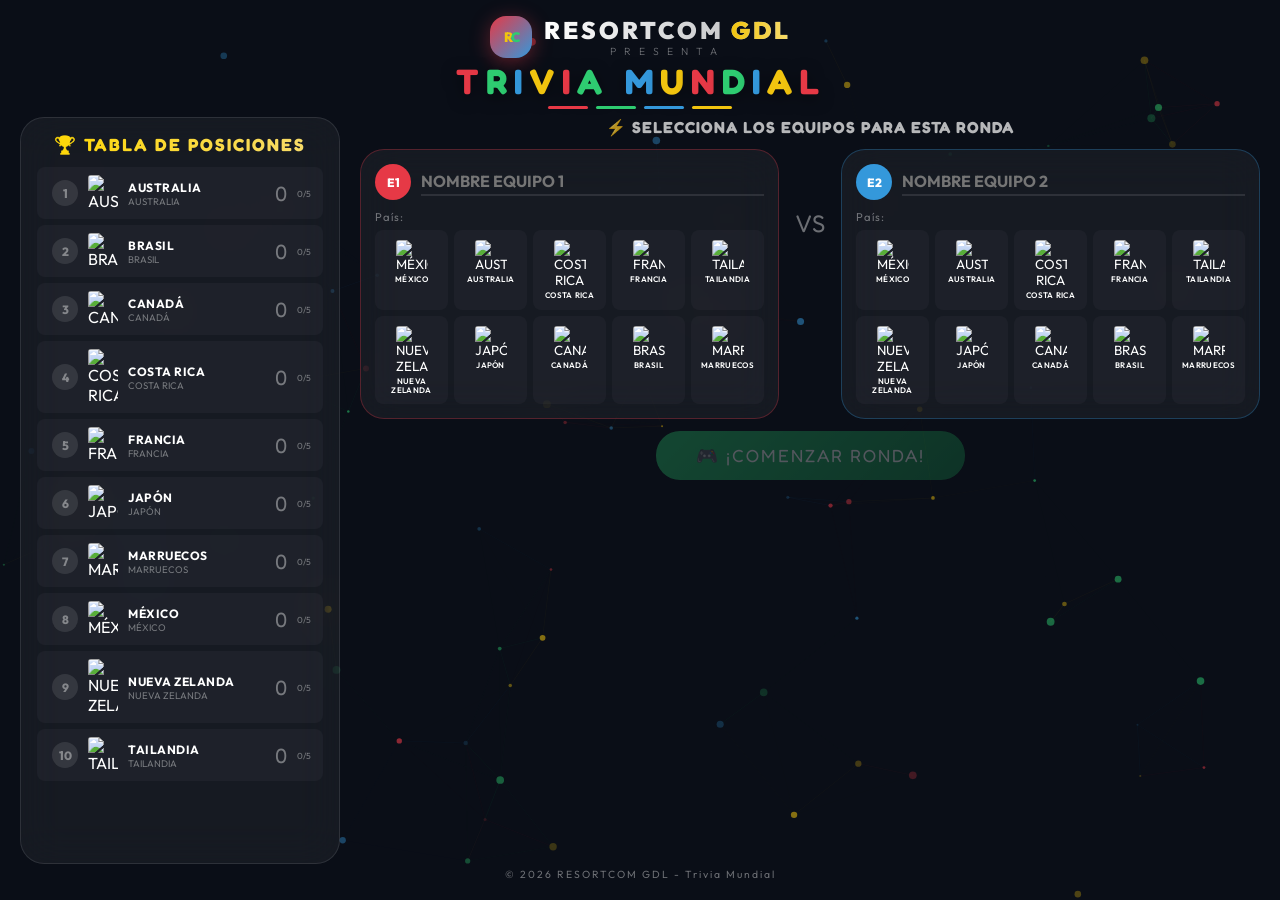
==== index.html @ 58754222 "Jeopardy v6: multi-screen with all 8 fixes - Firebase RTDB sync" ====
<!DOCTYPE html>
<html lang="es">

<head>
    <meta charset="UTF-8">
    <meta name="viewport" content="width=device-width, initial-scale=1.0">
    <title>RESORTCOM GDL - Trivia Mundial</title>
    <meta name="description"
        content="Trivia Mundial interactiva de RESORTCOM GDL - Concurso de conocimientos por países">
    <link rel="preconnect" href="https://fonts.googleapis.com">
    <link rel="preconnect" href="https://fonts.gstatic.com" crossorigin>
    <link
        href="https://fonts.googleapis.com/css2?family=Outfit:wght@300;400;500;600;700;800;900&family=Fredoka+One&display=swap"
        rel="stylesheet">
    <link rel="stylesheet" href="styles.css">
</head>

<body>
    <!-- PARTICLES BACKGROUND -->
    <canvas id="particlesCanvas"></canvas>

    <!-- ============ PANTALLA 1: SETUP - PODIUM + SELECCIÓN ============ -->
    <div id="setupScreen" class="screen active">
        <!-- Mini header -->
        <header class="main-header">
            <div class="logo-container">
                <div class="logo-icon">
                    <span class="logo-r">R</span><span class="logo-c">C</span>
                </div>
                <div class="logo-text">
                    <h1 class="brand-name">RESORTCOM <span class="brand-highlight">GDL</span></h1>
                    <p class="brand-tagline">PRESENTA</p>
                </div>
            </div>
            <div class="trivia-title-container">
                <h2 class="trivia-title">
                    <span class="title-word title-red">T</span><span class="title-word title-green">R</span><span
                        class="title-word title-blue">I</span><span class="title-word title-yellow">V</span><span
                        class="title-word title-red">I</span><span class="title-word title-green">A</span>
                    <span class="title-space"></span>
                    <span class="title-word title-blue">M</span><span class="title-word title-yellow">U</span><span
                        class="title-word title-red">N</span><span class="title-word title-green">D</span><span
                        class="title-word title-blue">I</span><span class="title-word title-yellow">A</span><span
                        class="title-word title-red">L</span>
                </h2>
                <div class="title-decoration">
                    <span class="deco-line red"></span>
                    <span class="deco-line green"></span>
                    <span class="deco-line blue"></span>
                    <span class="deco-line yellow"></span>
                </div>
            </div>
        </header>

        <!-- LAYOUT: Podium left + Selection right -->
        <div class="setup-layout">
            <!-- PODIUM / LEADERBOARD -->
            <div class="podium-panel">
                <h3 class="podium-title">🏆 TABLA DE POSICIONES</h3>
                <div class="podium-list" id="podiumList">
                    <!-- Se llena con JS - todas las 10 selecciones -->
                </div>
            </div>

            <!-- SELECTION PANEL -->
            <div class="selection-panel">
                <h3 class="selection-title">⚡ SELECCIONA LOS EQUIPOS PARA ESTA RONDA</h3>

                <div class="matchup-setup">
                    <!-- EQUIPO 1 -->
                    <div class="team-selector team1-selector">
                        <div class="team-selector-header">
                            <div class="ts-avatar ts-avatar-1">E1</div>
                            <input type="text" id="team1Name" class="ts-name-input" value="" maxlength="20"
                                placeholder="Nombre equipo 1">
                        </div>
                        <p class="ts-label">País:</p>
                        <div class="ts-countries" id="team1Countries"></div>
                    </div>

                    <div class="matchup-vs">VS</div>

                    <!-- EQUIPO 2 -->
                    <div class="team-selector team2-selector">
                        <div class="team-selector-header">
                            <div class="ts-avatar ts-avatar-2">E2</div>
                            <input type="text" id="team2Name" class="ts-name-input" value="" maxlength="20"
                                placeholder="Nombre equipo 2">
                        </div>
                        <p class="ts-label">País:</p>
                        <div class="ts-countries" id="team2Countries"></div>
                    </div>
                </div>

                <button class="start-btn" id="startGameBtn" disabled>🎮 ¡COMENZAR RONDA!</button>
            </div>
        </div>

        <footer class="main-footer">
            <p class="footer-text">© 2026 RESORTCOM GDL - Trivia Mundial</p>
        </footer>
    </div>

    <!-- ============ PANTALLA 2: BUZZER ============ -->
    <div id="gameScreen" class="screen">
        <div class="game-header">
            <div class="logo-mini">
                <div class="logo-icon-sm"><span class="logo-r">R</span><span class="logo-c">C</span></div>
                <span class="logo-mini-text">TRIVIA MUNDIAL</span>
            </div>
        </div>

        <!-- SCOREBOARD -->
        <div class="game-scoreboard">
            <div class="game-score-card team1-gsc" id="gameTeam1Card">
                <img src="" alt="" class="game-flag" id="gameFlag1">
                <div class="game-team-info">
                    <span class="game-team-name" id="gameTeamName1">EQUIPO 1</span>
                    <span class="game-country-name" id="gameCountryName1">MÉXICO</span>
                </div>
                <div class="game-score" id="gameScore1">0</div>
                <div class="game-questions-left" id="questionsLeft1">10 preguntas</div>
            </div>
            <div class="game-vs-box"><span class="game-vs">VS</span></div>
            <div class="game-score-card team2-gsc" id="gameTeam2Card">
                <img src="" alt="" class="game-flag" id="gameFlag2">
                <div class="game-team-info">
                    <span class="game-team-name" id="gameTeamName2">EQUIPO 2</span>
                    <span class="game-country-name" id="gameCountryName2">JAPÓN</span>
                </div>
                <div class="game-score" id="gameScore2">0</div>
                <div class="game-questions-left" id="questionsLeft2">10 preguntas</div>
            </div>
        </div>

        <!-- BUZZER -->
        <div class="buzzer-area">
            <h2 class="buzzer-title">¿QUIÉN PRESIONÓ EL BOTÓN PRIMERO?</h2>
            <p class="buzzer-hint">Haz clic en el equipo que llegó primero al botón</p>
            <div class="buzzer-buttons">
                <button class="buzzer-btn buzzer-team1" id="buzzerTeam1">
                    <img src="" alt="" class="buzzer-flag" id="buzzerFlag1">
                    <span class="buzzer-name" id="buzzerName1">EQUIPO 1</span>
                    <span class="buzzer-country" id="buzzerCountry1">MÉXICO</span>
                    <div class="buzzer-pulse"></div>
                </button>
                <div class="buzzer-lightning">⚡</div>
                <button class="buzzer-btn buzzer-team2" id="buzzerTeam2">
                    <img src="" alt="" class="buzzer-flag" id="buzzerFlag2">
                    <span class="buzzer-name" id="buzzerName2">EQUIPO 2</span>
                    <span class="buzzer-country" id="buzzerCountry2">JAPÓN</span>
                    <div class="buzzer-pulse"></div>
                </button>
            </div>
        </div>
    </div>

    <!-- ============ PANTALLA 3: PREGUNTA ============ -->
    <div id="questionScreen" class="screen">
        <div class="question-container">
            <div class="question-header">
                <div class="question-country-info">
                    <img src="" alt="" class="q-flag-img" id="qFlagImg">
                    <span class="q-country" id="qCountry">MÉXICO</span>
                </div>
                <div class="question-player-info" id="questionPlayerInfo">
                    <span class="q-player-label">RESPONDE:</span>
                    <span class="q-player-name" id="qPlayerName">EQUIPO 1</span>
                </div>
                <div class="question-number" id="qNumber">Pregunta 1/10</div>
            </div>
            <div class="question-timer-bar">
                <div class="timer-fill" id="timerFill"></div>
            </div>
            <div class="question-body">
                <h3 class="question-text" id="questionText">¿Pregunta aquí?</h3>
            </div>
            <div class="options-grid" id="optionsGrid">
                <button class="option-btn" id="option0">
                    <span class="option-letter">A</span>
                    <span class="option-text">Opción A</span>
                </button>
                <button class="option-btn" id="option1">
                    <span class="option-letter">B</span>
                    <span class="option-text">Opción B</span>
                </button>
                <button class="option-btn" id="option2">
                    <span class="option-letter">C</span>
                    <span class="option-text">Opción C</span>
                </button>
                <button class="option-btn" id="option3">
                    <span class="option-letter">D</span>
                    <span class="option-text">Opción D</span>
                </button>
            </div>
            <div class="question-actions" id="questionActions" style="display:none;">
                <button class="action-btn next-btn" id="backToSetupBtn">🔄 SIGUIENTE ENFRENTAMIENTO</button>
            </div>
        </div>
    </div>

    <!-- ============ PANTALLA 4: RESULTADO FINAL ============ -->
    <div id="resultScreen" class="screen">
        <div class="result-container">
            <div class="confetti-container" id="confettiContainer"></div>
            <h2 class="result-title" id="resultTitle">🏆 ¡RESULTADOS FINALES! 🏆</h2>
            <div class="final-podium" id="finalPodium">
                <!-- Se llena con JS -->
            </div>
            <div class="result-actions">
                <button class="action-btn restart-btn" id="restartBtn">🔄 REINICIAR TORNEO</button>
            </div>
        </div>
    </div>

    <script src="questions.js"></script>
    <script src="app.js"></script>
</body>

</html>
---- styles.css ----
/* ===== CSS CUSTOM PROPERTIES ===== */
:root {
    --red: #E63946;
    --red-dark: #B71C2C;
    --red-light: #FF6B6B;
    --green: #2ECC71;
    --green-dark: #1B8A4A;
    --green-light: #55E89D;
    --blue: #3498DB;
    --blue-dark: #1A6DAD;
    --blue-light: #5DADE2;
    --yellow: #F1C40F;
    --yellow-dark: #C29D0B;
    --yellow-light: #F7DC6F;
    --gold: #FFD700;
    --silver: #C0C0C0;
    --bronze: #CD7F32;

    --bg-primary: #0A0E17;
    --bg-secondary: #111827;
    --bg-card: rgba(17, 24, 39, 0.85);
    --bg-glass: rgba(255, 255, 255, 0.05);
    --border-glass: rgba(255, 255, 255, 0.1);

    --text-primary: #FFFFFF;
    --text-secondary: rgba(255, 255, 255, 0.7);
    --text-muted: rgba(255, 255, 255, 0.4);

    --radius-sm: 8px;
    --radius-md: 16px;
    --radius-lg: 24px;
    --radius-xl: 32px;
    --transition-fast: 0.2s cubic-bezier(0.4, 0, 0.2, 1);
    --transition-smooth: 0.4s cubic-bezier(0.4, 0, 0.2, 1);
    --transition-bounce: 0.5s cubic-bezier(0.34, 1.56, 0.64, 1);
}

*,
*::before,
*::after {
    margin: 0;
    padding: 0;
    box-sizing: border-box;
}

html {
    font-size: 16px;
}

body {
    font-family: 'Outfit', sans-serif;
    background: var(--bg-primary);
    color: var(--text-primary);
    min-height: 100vh;
    overflow: hidden;
    position: relative;
}

#particlesCanvas {
    position: fixed;
    top: 0;
    left: 0;
    width: 100%;
    height: 100%;
    z-index: 0;
    pointer-events: none;
}

/* ===== SCREENS ===== */
.screen {
    position: fixed;
    top: 0;
    left: 0;
    width: 100%;
    height: 100%;
    display: none;
    flex-direction: column;
    align-items: center;
    z-index: 1;
    overflow-y: auto;
    padding: 15px 20px;
}

.screen.active {
    display: flex;
    animation: screenIn 0.5s ease-out;
}

@keyframes screenIn {
    from {
        opacity: 0;
        transform: scale(0.95);
    }

    to {
        opacity: 1;
        transform: scale(1);
    }
}

/* ===== HEADER ===== */
.main-header {
    text-align: center;
    flex-shrink: 0;
    margin-bottom: 8px;
}

.logo-container {
    display: flex;
    align-items: center;
    justify-content: center;
    gap: 12px;
    margin-bottom: 2px;
}

.logo-icon {
    width: 42px;
    height: 42px;
    background: linear-gradient(135deg, var(--red), var(--blue));
    border-radius: var(--radius-md);
    display: flex;
    align-items: center;
    justify-content: center;
    font-size: 0.85rem;
    font-weight: 900;
    letter-spacing: -2px;
    box-shadow: 0 4px 20px rgba(230, 57, 70, 0.4);
    animation: logoPulse 3s ease-in-out infinite;
}

.logo-r {
    color: var(--yellow);
}

.logo-c {
    color: var(--green);
}

@keyframes logoPulse {

    0%,
    100% {
        box-shadow: 0 4px 20px rgba(230, 57, 70, 0.4);
    }

    33% {
        box-shadow: 0 4px 20px rgba(46, 204, 113, 0.4);
    }

    66% {
        box-shadow: 0 4px 20px rgba(52, 152, 219, 0.4);
    }
}

.brand-name {
    font-size: 1.5rem;
    font-weight: 900;
    letter-spacing: 3px;
    background: linear-gradient(90deg, var(--text-primary), var(--text-secondary));
    -webkit-background-clip: text;
    -webkit-text-fill-color: transparent;
    background-clip: text;
}

.brand-highlight {
    background: linear-gradient(90deg, var(--yellow), var(--yellow-light));
    -webkit-background-clip: text;
    -webkit-text-fill-color: transparent;
    background-clip: text;
}

.brand-tagline {
    font-size: 0.65rem;
    letter-spacing: 8px;
    color: var(--text-muted);
    font-weight: 300;
}

.trivia-title {
    font-family: 'Fredoka One', cursive;
    font-size: 2.2rem;
    letter-spacing: 5px;
    display: flex;
    justify-content: center;
    gap: 2px;
    flex-wrap: wrap;
}

.title-space {
    width: 14px;
}

.title-word {
    display: inline-block;
    animation: titleBounce 2s ease-in-out infinite;
    text-shadow: 0 4px 15px rgba(0, 0, 0, 0.5);
}

.title-red {
    color: var(--red);
    animation-delay: 0s;
}

.title-green {
    color: var(--green);
    animation-delay: 0.1s;
}

.title-blue {
    color: var(--blue);
    animation-delay: 0.2s;
}

.title-yellow {
    color: var(--yellow);
    animation-delay: 0.3s;
}

@keyframes titleBounce {

    0%,
    100% {
        transform: translateY(0);
    }

    50% {
        transform: translateY(-4px);
    }
}

.title-decoration {
    display: flex;
    justify-content: center;
    gap: 8px;
    margin-top: 4px;
}

.deco-line {
    width: 40px;
    height: 3px;
    border-radius: 4px;
    animation: decoGlow 2s ease-in-out infinite alternate;
}

.deco-line.red {
    background: var(--red);
}

.deco-line.green {
    background: var(--green);
    animation-delay: 0.3s;
}

.deco-line.blue {
    background: var(--blue);
    animation-delay: 0.6s;
}

.deco-line.yellow {
    background: var(--yellow);
    animation-delay: 0.9s;
}

@keyframes decoGlow {
    from {
        opacity: 0.5;
        transform: scaleX(0.8);
    }

    to {
        opacity: 1;
        transform: scaleX(1);
    }
}

/* ===== SETUP LAYOUT ===== */
.setup-layout {
    display: flex;
    gap: 20px;
    width: 100%;
    max-width: 1300px;
    flex: 1;
    min-height: 0;
}

/* --- PODIUM PANEL --- */
.podium-panel {
    width: 320px;
    flex-shrink: 0;
    background: var(--bg-glass);
    border: 1px solid var(--border-glass);
    backdrop-filter: blur(20px);
    -webkit-backdrop-filter: blur(20px);
    border-radius: var(--radius-lg);
    padding: 16px;
    display: flex;
    flex-direction: column;
}

.podium-title {
    font-family: 'Fredoka One', cursive;
    font-size: 1.1rem;
    text-align: center;
    letter-spacing: 2px;
    margin-bottom: 12px;
    background: linear-gradient(90deg, var(--gold), var(--yellow-light));
    -webkit-background-clip: text;
    -webkit-text-fill-color: transparent;
    background-clip: text;
}

.podium-list {
    display: flex;
    flex-direction: column;
    gap: 6px;
    overflow-y: auto;
    flex: 1;
}

.podium-row {
    display: flex;
    align-items: center;
    gap: 10px;
    padding: 8px 12px;
    border-radius: var(--radius-sm);
    background: rgba(255, 255, 255, 0.03);
    transition: var(--transition-fast);
    border-left: 3px solid transparent;
}

.podium-row.rank-1 {
    border-left-color: var(--gold);
    background: rgba(255, 215, 0, 0.08);
}

.podium-row.rank-2 {
    border-left-color: var(--silver);
    background: rgba(192, 192, 192, 0.06);
}

.podium-row.rank-3 {
    border-left-color: var(--bronze);
    background: rgba(205, 127, 50, 0.06);
}

.podium-row.highlight {
    animation: glowPulse 1s ease-out;
}

@keyframes glowPulse {
    0% {
        box-shadow: 0 0 20px rgba(241, 196, 15, 0.5);
    }

    100% {
        box-shadow: none;
    }
}

.podium-rank {
    width: 26px;
    height: 26px;
    border-radius: 50%;
    display: flex;
    align-items: center;
    justify-content: center;
    font-weight: 800;
    font-size: 0.75rem;
    flex-shrink: 0;
    background: rgba(255, 255, 255, 0.1);
    color: var(--text-muted);
}

.rank-1 .podium-rank {
    background: var(--gold);
    color: #1a1a2e;
}

.rank-2 .podium-rank {
    background: var(--silver);
    color: #1a1a2e;
}

.rank-3 .podium-rank {
    background: var(--bronze);
    color: #1a1a2e;
}

.podium-flag {
    width: 30px;
    height: auto;
    border-radius: 3px;
    flex-shrink: 0;
}

.podium-info {
    flex: 1;
    min-width: 0;
}

.podium-team-name {
    display: block;
    font-weight: 700;
    font-size: 0.75rem;
    letter-spacing: 0.5px;
    white-space: nowrap;
    overflow: hidden;
    text-overflow: ellipsis;
}

.podium-country-name {
    display: block;
    font-size: 0.6rem;
    color: var(--text-muted);
}

.podium-score {
    font-family: 'Fredoka One', cursive;
    font-size: 1.3rem;
    background: linear-gradient(135deg, var(--yellow), var(--yellow-light));
    -webkit-background-clip: text;
    -webkit-text-fill-color: transparent;
    background-clip: text;
    flex-shrink: 0;
}

.podium-score-zero {
    -webkit-text-fill-color: var(--text-muted);
    background: none;
}

.podium-questions {
    font-size: 0.55rem;
    color: var(--text-muted);
    flex-shrink: 0;
    text-align: right;
}

/* --- SELECTION PANEL --- */
.selection-panel {
    flex: 1;
    min-width: 0;
    display: flex;
    flex-direction: column;
    gap: 12px;
    align-items: center;
}

.selection-title {
    font-family: 'Fredoka One', cursive;
    font-size: 1rem;
    letter-spacing: 1px;
    color: var(--text-secondary);
    text-align: center;
}

.matchup-setup {
    display: flex;
    align-items: flex-start;
    gap: 16px;
    width: 100%;
}

.team-selector {
    flex: 1;
    background: var(--bg-glass);
    border: 1px solid var(--border-glass);
    backdrop-filter: blur(20px);
    -webkit-backdrop-filter: blur(20px);
    border-radius: var(--radius-lg);
    padding: 14px;
}

.team1-selector {
    border-color: rgba(230, 57, 70, 0.3);
}

.team2-selector {
    border-color: rgba(52, 152, 219, 0.3);
}

.team-selector-header {
    display: flex;
    align-items: center;
    gap: 10px;
    margin-bottom: 10px;
}

.ts-avatar {
    width: 36px;
    height: 36px;
    border-radius: 50%;
    display: flex;
    align-items: center;
    justify-content: center;
    font-weight: 800;
    font-size: 0.75rem;
    color: white;
    flex-shrink: 0;
}

.ts-avatar-1 {
    background: var(--red);
}

.ts-avatar-2 {
    background: var(--blue);
}

.ts-name-input {
    background: transparent;
    border: none;
    color: var(--text-primary);
    font-family: 'Outfit', sans-serif;
    font-size: 1rem;
    font-weight: 700;
    width: 100%;
    outline: none;
    border-bottom: 2px solid var(--border-glass);
    padding: 3px 0;
    text-transform: uppercase;
    transition: var(--transition-fast);
}

.ts-name-input:focus {
    border-bottom-color: var(--yellow);
}

.ts-label {
    font-size: 0.7rem;
    color: var(--text-muted);
    letter-spacing: 1px;
    margin-bottom: 6px;
}

.matchup-vs {
    font-family: 'Fredoka One', cursive;
    font-size: 1.5rem;
    color: var(--text-muted);
    margin-top: 60px;
    flex-shrink: 0;
    animation: vsPulse 1.5s ease-in-out infinite;
}

@keyframes vsPulse {

    0%,
    100% {
        transform: scale(1);
        opacity: 0.5;
    }

    50% {
        transform: scale(1.15);
        opacity: 1;
    }
}

/* Country buttons in selector */
.ts-countries {
    display: grid;
    grid-template-columns: repeat(5, 1fr);
    gap: 6px;
}

.ts-country-btn {
    display: flex;
    flex-direction: column;
    align-items: center;
    gap: 3px;
    padding: 8px 3px;
    background: rgba(255, 255, 255, 0.03);
    border: 2px solid transparent;
    border-radius: var(--radius-sm);
    cursor: pointer;
    transition: var(--transition-fast);
    color: var(--text-primary);
    font-family: 'Outfit', sans-serif;
}

.ts-country-btn img {
    width: 32px;
    height: auto;
    border-radius: 3px;
}

.ts-country-btn span {
    font-size: 0.5rem;
    font-weight: 600;
    letter-spacing: 0.3px;
    text-align: center;
    line-height: 1.1;
}

.ts-country-btn:hover {
    background: rgba(255, 255, 255, 0.08);
    border-color: var(--yellow);
}

.ts-country-btn.sel-1 {
    border-color: var(--red);
    background: rgba(230, 57, 70, 0.2);
    box-shadow: 0 0 12px rgba(230, 57, 70, 0.3);
}

.ts-country-btn.sel-2 {
    border-color: var(--blue);
    background: rgba(52, 152, 219, 0.2);
    box-shadow: 0 0 12px rgba(52, 152, 219, 0.3);
}

.ts-country-btn.taken {
    opacity: 0.2;
    pointer-events: none;
}

.start-btn {
    font-family: 'Fredoka One', cursive;
    font-size: 1.1rem;
    padding: 14px 40px;
    border: none;
    border-radius: var(--radius-lg);
    background: linear-gradient(135deg, var(--green), var(--green-dark));
    color: white;
    cursor: pointer;
    transition: var(--transition-bounce);
    box-shadow: 0 4px 25px rgba(46, 204, 113, 0.3);
    letter-spacing: 2px;
}

.start-btn:disabled {
    opacity: 0.3;
    cursor: not-allowed;
    transform: none;
    box-shadow: none;
}

.start-btn:not(:disabled):hover {
    transform: translateY(-3px) scale(1.05);
    box-shadow: 0 8px 35px rgba(46, 204, 113, 0.5);
}

/* ===== GAME SCREEN ===== */
.game-header {
    display: flex;
    align-items: center;
    justify-content: center;
    width: 100%;
    max-width: 1100px;
    margin-bottom: 15px;
}

.logo-mini {
    display: flex;
    align-items: center;
    gap: 10px;
}

.logo-icon-sm {
    width: 32px;
    height: 32px;
    background: linear-gradient(135deg, var(--red), var(--blue));
    border-radius: 8px;
    display: flex;
    align-items: center;
    justify-content: center;
    font-size: 0.65rem;
    font-weight: 900;
    letter-spacing: -1px;
}

.logo-mini-text {
    font-family: 'Fredoka One', cursive;
    font-size: 0.95rem;
    letter-spacing: 2px;
}

.game-scoreboard {
    display: flex;
    align-items: stretch;
    justify-content: center;
    gap: 16px;
    width: 100%;
    max-width: 900px;
    margin-bottom: 25px;
}

.game-score-card {
    flex: 1;
    display: flex;
    flex-direction: column;
    align-items: center;
    gap: 6px;
    padding: 20px;
    background: var(--bg-glass);
    border: 2px solid var(--border-glass);
    backdrop-filter: blur(20px);
    border-radius: var(--radius-lg);
    transition: var(--transition-smooth);
}

.team1-gsc {
    border-color: rgba(230, 57, 70, 0.4);
}

.team2-gsc {
    border-color: rgba(52, 152, 219, 0.4);
}

.game-flag {
    width: 60px;
    height: auto;
    border-radius: 5px;
    box-shadow: 0 4px 15px rgba(0, 0, 0, 0.3);
}

.game-team-name {
    font-weight: 800;
    font-size: 1rem;
    letter-spacing: 2px;
}

.game-country-name {
    font-size: 0.75rem;
    color: var(--text-muted);
    letter-spacing: 1px;
}

.game-score {
    font-family: 'Fredoka One', cursive;
    font-size: 3rem;
    background: linear-gradient(135deg, var(--yellow), var(--yellow-light));
    -webkit-background-clip: text;
    -webkit-text-fill-color: transparent;
    background-clip: text;
    transition: var(--transition-fast);
}

.game-questions-left {
    font-size: 0.7rem;
    color: var(--text-muted);
}

.game-vs-box {
    display: flex;
    align-items: center;
}

.game-vs {
    font-family: 'Fredoka One', cursive;
    font-size: 1.8rem;
    color: var(--text-muted);
    animation: vsPulse 1.5s ease-in-out infinite;
}

.buzzer-area {
    text-align: center;
    flex: 1;
    display: flex;
    flex-direction: column;
    align-items: center;
    justify-content: center;
    gap: 12px;
}

.buzzer-title {
    font-family: 'Fredoka One', cursive;
    font-size: 1.6rem;
    background: linear-gradient(90deg, var(--red), var(--yellow), var(--green), var(--blue));
    -webkit-background-clip: text;
    -webkit-text-fill-color: transparent;
    background-clip: text;
    animation: gradShift 3s linear infinite;
    background-size: 200% auto;
}

@keyframes gradShift {
    0% {
        background-position: 0% center;
    }

    100% {
        background-position: 200% center;
    }
}

.buzzer-hint {
    font-size: 0.85rem;
    color: var(--text-muted);
}

.buzzer-buttons {
    display: flex;
    align-items: center;
    gap: 35px;
    margin-top: 8px;
}

.buzzer-btn {
    position: relative;
    display: flex;
    flex-direction: column;
    align-items: center;
    gap: 10px;
    padding: 30px 45px;
    border-radius: var(--radius-xl);
    border: 3px solid;
    cursor: pointer;
    font-family: 'Outfit', sans-serif;
    transition: var(--transition-bounce);
    overflow: hidden;
    background: transparent;
    color: var(--text-primary);
}

.buzzer-team1 {
    border-color: var(--red);
    background: rgba(230, 57, 70, 0.08);
}

.buzzer-team2 {
    border-color: var(--blue);
    background: rgba(52, 152, 219, 0.08);
}

.buzzer-team1:hover {
    transform: scale(1.08);
    box-shadow: 0 0 50px rgba(230, 57, 70, 0.4);
    background: rgba(230, 57, 70, 0.15);
}

.buzzer-team2:hover {
    transform: scale(1.08);
    box-shadow: 0 0 50px rgba(52, 152, 219, 0.4);
    background: rgba(52, 152, 219, 0.15);
}

.buzzer-btn:active {
    transform: scale(0.95);
}

.buzzer-flag {
    width: 70px;
    height: auto;
    border-radius: 5px;
}

.buzzer-name {
    font-weight: 800;
    font-size: 1.1rem;
    letter-spacing: 2px;
}

.buzzer-country {
    font-size: 0.8rem;
    color: var(--text-muted);
}

.buzzer-pulse {
    position: absolute;
    top: 50%;
    left: 50%;
    transform: translate(-50%, -50%);
    width: 100%;
    height: 100%;
    border-radius: var(--radius-xl);
    animation: pulseRing 2s ease-out infinite;
    pointer-events: none;
}

.buzzer-team1 .buzzer-pulse {
    border: 2px solid var(--red);
}

.buzzer-team2 .buzzer-pulse {
    border: 2px solid var(--blue);
}

@keyframes pulseRing {
    0% {
        transform: translate(-50%, -50%) scale(1);
        opacity: 0.6;
    }

    100% {
        transform: translate(-50%, -50%) scale(1.3);
        opacity: 0;
    }
}

.buzzer-lightning {
    font-size: 2.5rem;
    animation: vsFlash 1s ease-in-out infinite;
}

@keyframes vsFlash {

    0%,
    100% {
        opacity: 1;
        transform: scale(1);
    }

    50% {
        opacity: 0.5;
        transform: scale(1.3);
    }
}

/* ===== QUESTION SCREEN ===== */
.question-container {
    width: 100%;
    max-width: 900px;
    display: flex;
    flex-direction: column;
    align-items: center;
    gap: 20px;
    margin: auto;
}

.question-header {
    display: flex;
    align-items: center;
    justify-content: space-between;
    width: 100%;
    background: var(--bg-glass);
    border: 1px solid var(--border-glass);
    backdrop-filter: blur(20px);
    padding: 14px 20px;
    border-radius: var(--radius-lg);
}

.question-country-info {
    display: flex;
    align-items: center;
    gap: 10px;
}

.q-flag-img {
    width: 40px;
    height: auto;
    border-radius: 4px;
}

.q-country {
    font-weight: 700;
    font-size: 1rem;
    letter-spacing: 2px;
}

.question-player-info {
    display: flex;
    flex-direction: column;
    align-items: center;
    gap: 2px;
}

.q-player-label {
    font-size: 0.65rem;
    color: var(--text-muted);
    letter-spacing: 2px;
    text-transform: uppercase;
}

.q-player-name {
    font-weight: 800;
    font-size: 1.1rem;
    letter-spacing: 1px;
}

.question-player-info.player1-active .q-player-name {
    color: var(--red);
    text-shadow: 0 0 20px rgba(230, 57, 70, 0.5);
}

.question-player-info.player2-active .q-player-name {
    color: var(--blue);
    text-shadow: 0 0 20px rgba(52, 152, 219, 0.5);
}

.question-number {
    font-size: 0.8rem;
    color: var(--text-muted);
    font-weight: 500;
}

.question-timer-bar {
    width: 100%;
    height: 5px;
    background: rgba(255, 255, 255, 0.1);
    border-radius: 6px;
    overflow: hidden;
}

.timer-fill {
    height: 100%;
    width: 100%;
    border-radius: 6px;
    background: linear-gradient(90deg, var(--green), var(--yellow), var(--red));
    transition: width 1s linear;
}

.timer-fill.warning {
    animation: timerPulse 0.5s ease-in-out infinite;
}

@keyframes timerPulse {

    0%,
    100% {
        opacity: 1;
    }

    50% {
        opacity: 0.5;
    }
}

.question-body {
    width: 100%;
    background: var(--bg-glass);
    border: 1px solid var(--border-glass);
    backdrop-filter: blur(20px);
    padding: 35px 28px;
    border-radius: var(--radius-lg);
    text-align: center;
    animation: qAppear 0.6s ease-out;
}

@keyframes qAppear {
    from {
        opacity: 0;
        transform: translateY(20px) scale(0.95);
    }

    to {
        opacity: 1;
        transform: translateY(0) scale(1);
    }
}

.question-text {
    font-size: 1.5rem;
    font-weight: 600;
    line-height: 1.5;
}

.options-grid {
    display: grid;
    grid-template-columns: 1fr 1fr;
    gap: 14px;
    width: 100%;
}

.option-btn {
    display: flex;
    align-items: center;
    gap: 14px;
    padding: 18px 20px;
    background: var(--bg-glass);
    border: 2px solid var(--border-glass);
    backdrop-filter: blur(15px);
    border-radius: var(--radius-md);
    cursor: pointer;
    transition: var(--transition-smooth);
    color: var(--text-primary);
    font-family: 'Outfit', sans-serif;
    font-size: 1rem;
    text-align: left;
    position: relative;
    overflow: hidden;
}

.option-btn:hover:not(.disabled) {
    border-color: var(--yellow);
    transform: translateX(6px);
    box-shadow: 0 4px 20px rgba(241, 196, 15, 0.2);
}

.option-letter {
    width: 36px;
    height: 36px;
    border-radius: 50%;
    background: rgba(255, 255, 255, 0.1);
    display: flex;
    align-items: center;
    justify-content: center;
    font-weight: 800;
    flex-shrink: 0;
    transition: var(--transition-smooth);
}

.option-btn:hover:not(.disabled) .option-letter {
    background: var(--yellow);
    color: var(--bg-primary);
}

.option-text {
    flex: 1;
    font-weight: 500;
}

.option-btn.correct {
    border-color: var(--green) !important;
    background: rgba(46, 204, 113, 0.2) !important;
    animation: correctPop 0.5s ease-out;
}

.option-btn.correct .option-letter {
    background: var(--green) !important;
    color: white !important;
}

.option-btn.incorrect {
    border-color: var(--red) !important;
    background: rgba(230, 57, 70, 0.2) !important;
    animation: incorrectShake 0.5s ease-out;
}

.option-btn.incorrect .option-letter {
    background: var(--red) !important;
    color: white !important;
}

.option-btn.disabled {
    cursor: not-allowed;
    opacity: 0.5;
}

@keyframes correctPop {
    0% {
        transform: scale(1);
    }

    30% {
        transform: scale(1.05);
    }

    100% {
        transform: scale(1);
    }
}

@keyframes incorrectShake {

    0%,
    100% {
        transform: translateX(0);
    }

    20% {
        transform: translateX(-10px);
    }

    40% {
        transform: translateX(10px);
    }

    60% {
        transform: translateX(-5px);
    }

    80% {
        transform: translateX(5px);
    }
}

.question-actions {
    display: flex;
    gap: 14px;
    width: 100%;
    justify-content: center;
}

.action-btn {
    font-family: 'Outfit', sans-serif;
    font-size: 0.95rem;
    font-weight: 700;
    padding: 12px 32px;
    border-radius: var(--radius-md);
    border: none;
    cursor: pointer;
    transition: var(--transition-bounce);
    letter-spacing: 1px;
    text-transform: uppercase;
}

.next-btn {
    background: linear-gradient(135deg, var(--green), var(--green-dark));
    color: white;
    box-shadow: 0 4px 20px rgba(46, 204, 113, 0.3);
}

.next-btn:hover {
    transform: translateY(-3px) scale(1.05);
    box-shadow: 0 8px 30px rgba(46, 204, 113, 0.4);
}

/* ===== RESULT SCREEN ===== */
.result-container {
    display: flex;
    flex-direction: column;
    align-items: center;
    justify-content: center;
    height: 100%;
    gap: 20px;
    position: relative;
}

.result-title {
    font-family: 'Fredoka One', cursive;
    font-size: 2.2rem;
    text-align: center;
    background: linear-gradient(90deg, var(--gold), var(--yellow-light), var(--gold));
    -webkit-background-clip: text;
    -webkit-text-fill-color: transparent;
    background-clip: text;
    animation: resultP 2s ease-in-out infinite;
}

@keyframes resultP {

    0%,
    100% {
        transform: scale(1);
    }

    50% {
        transform: scale(1.05);
    }
}

.final-podium {
    display: flex;
    flex-direction: column;
    gap: 8px;
    width: 100%;
    max-width: 600px;
    background: var(--bg-glass);
    border: 1px solid var(--border-glass);
    backdrop-filter: blur(20px);
    padding: 20px;
    border-radius: var(--radius-lg);
}

.final-row {
    display: flex;
    align-items: center;
    gap: 12px;
    padding: 10px 16px;
    border-radius: var(--radius-sm);
    background: rgba(255, 255, 255, 0.03);
    border-left: 4px solid transparent;
}

.final-row.f-rank-1 {
    border-left-color: var(--gold);
    background: rgba(255, 215, 0, 0.1);
}

.final-row.f-rank-2 {
    border-left-color: var(--silver);
    background: rgba(192, 192, 192, 0.07);
}

.final-row.f-rank-3 {
    border-left-color: var(--bronze);
    background: rgba(205, 127, 50, 0.07);
}

.final-medal {
    font-size: 1.5rem;
    flex-shrink: 0;
    width: 30px;
    text-align: center;
}

.final-flag {
    width: 36px;
    height: auto;
    border-radius: 3px;
    flex-shrink: 0;
}

.final-info {
    flex: 1;
}

.final-team {
    font-weight: 700;
    font-size: 0.9rem;
}

.final-country {
    font-size: 0.7rem;
    color: var(--text-muted);
}

.final-score {
    font-family: 'Fredoka One', cursive;
    font-size: 1.6rem;
    background: linear-gradient(135deg, var(--yellow), var(--yellow-light));
    -webkit-background-clip: text;
    -webkit-text-fill-color: transparent;
    background-clip: text;
    flex-shrink: 0;
}

.result-actions {
    display: flex;
    gap: 14px;
    flex-wrap: wrap;
    justify-content: center;
}

.restart-btn {
    background: linear-gradient(135deg, var(--blue), var(--blue-dark));
    color: white;
    box-shadow: 0 4px 20px rgba(52, 152, 219, 0.3);
}

.restart-btn:hover {
    transform: translateY(-3px) scale(1.05);
    box-shadow: 0 8px 30px rgba(52, 152, 219, 0.5);
}

/* ===== CONFETTI ===== */
.confetti-container {
    position: fixed;
    top: 0;
    left: 0;
    width: 100%;
    height: 100%;
    pointer-events: none;
    z-index: 100;
}

.confetti-piece {
    position: absolute;
    width: 10px;
    height: 10px;
    top: -20px;
    animation: confettiFall linear forwards;
}

@keyframes confettiFall {
    0% {
        transform: translateY(0) rotate(0deg);
        opacity: 1;
    }

    100% {
        transform: translateY(100vh) rotate(720deg);
        opacity: 0;
    }
}

.main-footer {
    margin-top: auto;
    text-align: center;
    padding: 4px;
    flex-shrink: 0;
}

.footer-text {
    color: var(--text-muted);
    font-size: 0.65rem;
    letter-spacing: 2px;
}

.flash-correct {
    animation: flashG 0.3s ease-out;
}

.flash-incorrect {
    animation: flashR 0.3s ease-out;
}

@keyframes flashG {
    0% {
        box-shadow: inset 0 0 100px rgba(46, 204, 113, 0.5);
    }

    100% {
        box-shadow: none;
    }
}

@keyframes flashR {
    0% {
        box-shadow: inset 0 0 100px rgba(230, 57, 70, 0.5);
    }

    100% {
        box-shadow: none;
    }
}

@media (max-width: 1000px) {
    .setup-layout {
        flex-direction: column;
    }

    .podium-panel {
        width: 100%;
        max-height: 250px;
    }

    .matchup-setup {
        flex-direction: column;
        align-items: center;
    }

    .matchup-vs {
        margin-top: 0;
    }

    .buzzer-buttons {
        flex-direction: column;
        gap: 15px;
    }

    .buzzer-lightning {
        transform: rotate(90deg);
    }

    .options-grid {
        grid-template-columns: 1fr;
    }

    .game-scoreboard {
        flex-direction: column;
    }
}
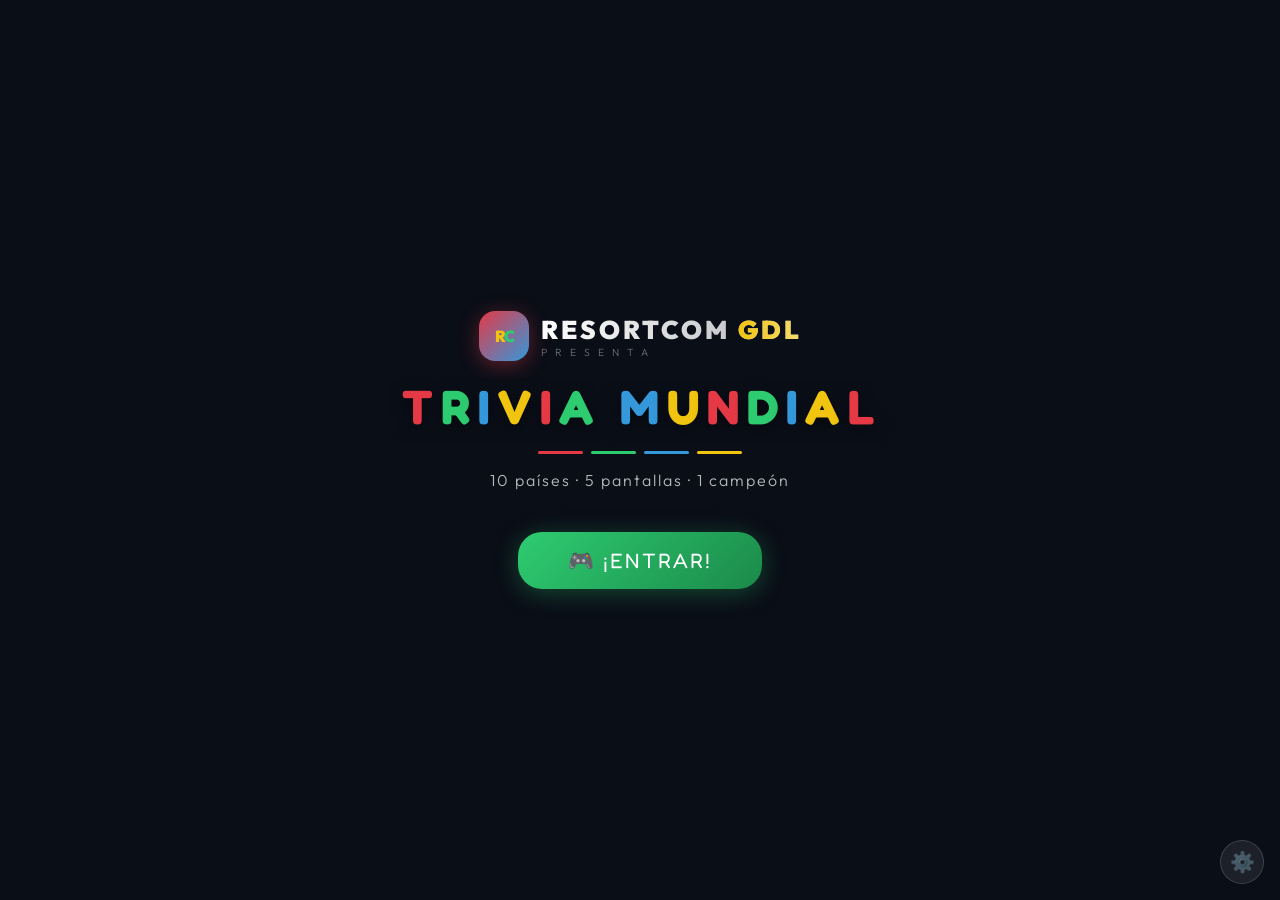
==== commit 99e9d0ad: "fix: redirect root index.html to /jeopardy/ + add floating admin button" ====
--- a/index.html
+++ b/index.html
@@ -1,220 +1,11 @@
 <!DOCTYPE html>
 <html lang="es">
-
 <head>
     <meta charset="UTF-8">
-    <meta name="viewport" content="width=device-width, initial-scale=1.0">
-    <title>RESORTCOM GDL - Trivia Mundial</title>
-    <meta name="description"
-        content="Trivia Mundial interactiva de RESORTCOM GDL - Concurso de conocimientos por países">
-    <link rel="preconnect" href="https://fonts.googleapis.com">
-    <link rel="preconnect" href="https://fonts.gstatic.com" crossorigin>
-    <link
-        href="https://fonts.googleapis.com/css2?family=Outfit:wght@300;400;500;600;700;800;900&family=Fredoka+One&display=swap"
-        rel="stylesheet">
-    <link rel="stylesheet" href="styles.css">
+    <meta http-equiv="refresh" content="0;url=/jeopardy/index.html">
+    <title>Redirigiendo...</title>
 </head>
-
 <body>
-    <!-- PARTICLES BACKGROUND -->
-    <canvas id="particlesCanvas"></canvas>
-
-    <!-- ============ PANTALLA 1: SETUP - PODIUM + SELECCIÓN ============ -->
-    <div id="setupScreen" class="screen active">
-        <!-- Mini header -->
-        <header class="main-header">
-            <div class="logo-container">
-                <div class="logo-icon">
-                    <span class="logo-r">R</span><span class="logo-c">C</span>
-                </div>
-                <div class="logo-text">
-                    <h1 class="brand-name">RESORTCOM <span class="brand-highlight">GDL</span></h1>
-                    <p class="brand-tagline">PRESENTA</p>
-                </div>
-            </div>
-            <div class="trivia-title-container">
-                <h2 class="trivia-title">
-                    <span class="title-word title-red">T</span><span class="title-word title-green">R</span><span
-                        class="title-word title-blue">I</span><span class="title-word title-yellow">V</span><span
-                        class="title-word title-red">I</span><span class="title-word title-green">A</span>
-                    <span class="title-space"></span>
-                    <span class="title-word title-blue">M</span><span class="title-word title-yellow">U</span><span
-                        class="title-word title-red">N</span><span class="title-word title-green">D</span><span
-                        class="title-word title-blue">I</span><span class="title-word title-yellow">A</span><span
-                        class="title-word title-red">L</span>
-                </h2>
-                <div class="title-decoration">
-                    <span class="deco-line red"></span>
-                    <span class="deco-line green"></span>
-                    <span class="deco-line blue"></span>
-                    <span class="deco-line yellow"></span>
-                </div>
-            </div>
-        </header>
-
-        <!-- LAYOUT: Podium left + Selection right -->
-        <div class="setup-layout">
-            <!-- PODIUM / LEADERBOARD -->
-            <div class="podium-panel">
-                <h3 class="podium-title">🏆 TABLA DE POSICIONES</h3>
-                <div class="podium-list" id="podiumList">
-                    <!-- Se llena con JS - todas las 10 selecciones -->
-                </div>
-            </div>
-
-            <!-- SELECTION PANEL -->
-            <div class="selection-panel">
-                <h3 class="selection-title">⚡ SELECCIONA LOS EQUIPOS PARA ESTA RONDA</h3>
-
-                <div class="matchup-setup">
-                    <!-- EQUIPO 1 -->
-                    <div class="team-selector team1-selector">
-                        <div class="team-selector-header">
-                            <div class="ts-avatar ts-avatar-1">E1</div>
-                            <input type="text" id="team1Name" class="ts-name-input" value="" maxlength="20"
-                                placeholder="Nombre equipo 1">
-                        </div>
-                        <p class="ts-label">País:</p>
-                        <div class="ts-countries" id="team1Countries"></div>
-                    </div>
-
-                    <div class="matchup-vs">VS</div>
-
-                    <!-- EQUIPO 2 -->
-                    <div class="team-selector team2-selector">
-                        <div class="team-selector-header">
-                            <div class="ts-avatar ts-avatar-2">E2</div>
-                            <input type="text" id="team2Name" class="ts-name-input" value="" maxlength="20"
-                                placeholder="Nombre equipo 2">
-                        </div>
-                        <p class="ts-label">País:</p>
-                        <div class="ts-countries" id="team2Countries"></div>
-                    </div>
-                </div>
-
-                <button class="start-btn" id="startGameBtn" disabled>🎮 ¡COMENZAR RONDA!</button>
-            </div>
-        </div>
-
-        <footer class="main-footer">
-            <p class="footer-text">© 2026 RESORTCOM GDL - Trivia Mundial</p>
-        </footer>
-    </div>
-
-    <!-- ============ PANTALLA 2: BUZZER ============ -->
-    <div id="gameScreen" class="screen">
-        <div class="game-header">
-            <div class="logo-mini">
-                <div class="logo-icon-sm"><span class="logo-r">R</span><span class="logo-c">C</span></div>
-                <span class="logo-mini-text">TRIVIA MUNDIAL</span>
-            </div>
-        </div>
-
-        <!-- SCOREBOARD -->
-        <div class="game-scoreboard">
-            <div class="game-score-card team1-gsc" id="gameTeam1Card">
-                <img src="" alt="" class="game-flag" id="gameFlag1">
-                <div class="game-team-info">
-                    <span class="game-team-name" id="gameTeamName1">EQUIPO 1</span>
-                    <span class="game-country-name" id="gameCountryName1">MÉXICO</span>
-                </div>
-                <div class="game-score" id="gameScore1">0</div>
-                <div class="game-questions-left" id="questionsLeft1">10 preguntas</div>
-            </div>
-            <div class="game-vs-box"><span class="game-vs">VS</span></div>
-            <div class="game-score-card team2-gsc" id="gameTeam2Card">
-                <img src="" alt="" class="game-flag" id="gameFlag2">
-                <div class="game-team-info">
-                    <span class="game-team-name" id="gameTeamName2">EQUIPO 2</span>
-                    <span class="game-country-name" id="gameCountryName2">JAPÓN</span>
-                </div>
-                <div class="game-score" id="gameScore2">0</div>
-                <div class="game-questions-left" id="questionsLeft2">10 preguntas</div>
-            </div>
-        </div>
-
-        <!-- BUZZER -->
-        <div class="buzzer-area">
-            <h2 class="buzzer-title">¿QUIÉN PRESIONÓ EL BOTÓN PRIMERO?</h2>
-            <p class="buzzer-hint">Haz clic en el equipo que llegó primero al botón</p>
-            <div class="buzzer-buttons">
-                <button class="buzzer-btn buzzer-team1" id="buzzerTeam1">
-                    <img src="" alt="" class="buzzer-flag" id="buzzerFlag1">
-                    <span class="buzzer-name" id="buzzerName1">EQUIPO 1</span>
-                    <span class="buzzer-country" id="buzzerCountry1">MÉXICO</span>
-                    <div class="buzzer-pulse"></div>
-                </button>
-                <div class="buzzer-lightning">⚡</div>
-                <button class="buzzer-btn buzzer-team2" id="buzzerTeam2">
-                    <img src="" alt="" class="buzzer-flag" id="buzzerFlag2">
-                    <span class="buzzer-name" id="buzzerName2">EQUIPO 2</span>
-                    <span class="buzzer-country" id="buzzerCountry2">JAPÓN</span>
-                    <div class="buzzer-pulse"></div>
-                </button>
-            </div>
-        </div>
-    </div>
-
-    <!-- ============ PANTALLA 3: PREGUNTA ============ -->
-    <div id="questionScreen" class="screen">
-        <div class="question-container">
-            <div class="question-header">
-                <div class="question-country-info">
-                    <img src="" alt="" class="q-flag-img" id="qFlagImg">
-                    <span class="q-country" id="qCountry">MÉXICO</span>
-                </div>
-                <div class="question-player-info" id="questionPlayerInfo">
-                    <span class="q-player-label">RESPONDE:</span>
-                    <span class="q-player-name" id="qPlayerName">EQUIPO 1</span>
-                </div>
-                <div class="question-number" id="qNumber">Pregunta 1/10</div>
-            </div>
-            <div class="question-timer-bar">
-                <div class="timer-fill" id="timerFill"></div>
-            </div>
-            <div class="question-body">
-                <h3 class="question-text" id="questionText">¿Pregunta aquí?</h3>
-            </div>
-            <div class="options-grid" id="optionsGrid">
-                <button class="option-btn" id="option0">
-                    <span class="option-letter">A</span>
-                    <span class="option-text">Opción A</span>
-                </button>
-                <button class="option-btn" id="option1">
-                    <span class="option-letter">B</span>
-                    <span class="option-text">Opción B</span>
-                </button>
-                <button class="option-btn" id="option2">
-                    <span class="option-letter">C</span>
-                    <span class="option-text">Opción C</span>
-                </button>
-                <button class="option-btn" id="option3">
-                    <span class="option-letter">D</span>
-                    <span class="option-text">Opción D</span>
-                </button>
-            </div>
-            <div class="question-actions" id="questionActions" style="display:none;">
-                <button class="action-btn next-btn" id="backToSetupBtn">🔄 SIGUIENTE ENFRENTAMIENTO</button>
-            </div>
-        </div>
-    </div>
-
-    <!-- ============ PANTALLA 4: RESULTADO FINAL ============ -->
-    <div id="resultScreen" class="screen">
-        <div class="result-container">
-            <div class="confetti-container" id="confettiContainer"></div>
-            <h2 class="result-title" id="resultTitle">🏆 ¡RESULTADOS FINALES! 🏆</h2>
-            <div class="final-podium" id="finalPodium">
-                <!-- Se llena con JS -->
-            </div>
-            <div class="result-actions">
-                <button class="action-btn restart-btn" id="restartBtn">🔄 REINICIAR TORNEO</button>
-            </div>
-        </div>
-    </div>
-
-    <script src="questions.js"></script>
-    <script src="app.js"></script>
+    <script>window.location.replace('/jeopardy/index.html');</script>
 </body>
-
 </html>
